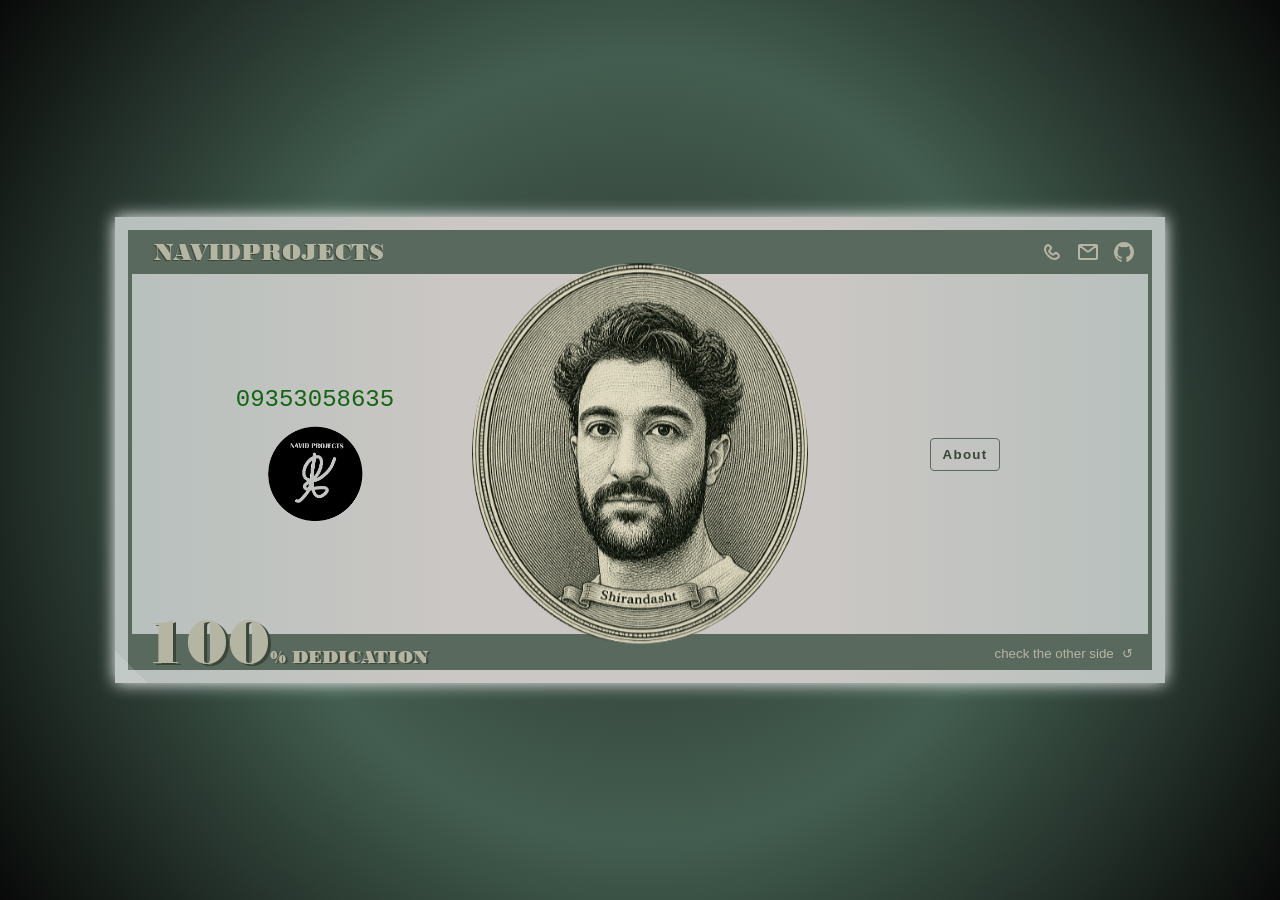
==== index.html @ a0f8a035 "Initial portfolio release" ====
<!doctype html>
<html lang="en">

<head>
  <meta charset="UTF-8" />
  <meta name="viewport" content="width=device-width, initial-scale=1.0" />
  <meta name="description"
    content="Portfolio of Navid Shirandasht. Frontend developer focused on React, JavaScript, UI design and modern web development." />
  <link rel="icon" href="Icons/favicon.svg" type="image/svg+xml" />
  <link rel="stylesheet" href="dollar.css" />
  <title>Navid Projects</title>
</head>

<body>
  <div class="scene">
    <div class="card" id="card">
      <div class="face front">
        <header class="bill-header">
          <div class="nav-container">
            <h2 class="logo">NAVIDPROJECTS</h2>
            <div class="contact-icons">
              <a href="tel:+989353058635" aria-label="Phone Number" title="Call Me">
                <img src="Icons/phone.svg" alt="phone icon" />
              </a>
              <a href="mailto:navidshirandasht@gmail.com" aria-label="Email" title="Email Me" target="_blank">
                <img src="Icons/envelope.svg" alt="email icon" />
              </a>
              <a href="https://www.github.com/navidshdt" target="_blank" aria-label="Github" title="Github"
                rel="noopener noreferrer">
                <img src="Icons/github.svg" alt="github icon" />
              </a>
            </div>
          </div>
        </header>

        <main class="bill-main">
          <div class="bill-content">
            <section class="hero">
              <div class="container hero-content">
                <div class="identity-panel">
                  <a href="tel:+989353058635" aria-label="Phone Number" title="Call Me">09353058635</a>
                  <img class="stamp" src="Icons/logo.png" alt="Navid Projects logo" />
                </div>
                <img class="avatar" src="Images/avatar.png" alt="Portrait of Navid Shirandasht" />
                <div class="hero-actions">
                  <button class="btn" id="aboutBtn">About</button>
                </div>
              </div>
            </section>
          </div>
        </main>
        <footer class="bill-footer">
          <h2 class="bill-value"><span>100</span>% DEDICATION</h2>
          <button class="flip-btn" aria-label="Flip bill">
            <span>check the other side</span>&#8634;
          </button>
        </footer>
      </div>
      <div class="face back">
        <header class="bill-header">
          <div class="nav-container">
            <h2 class="logo">NAVIDPROJECTS</h2>
            <div class="contact-icons">
              <a href="tel:+989353058635" aria-label="Phone Number" title="Call Me">
                <img src="Icons/phone.svg" alt="phone icon" />
              </a>
              <a href="mailto:navidshirandasht@gmail.com" aria-label="Email" title="Email Me" target="_blank">
                <img src="Icons/envelope.svg" alt="email icon" />
              </a>
              <a href="https://www.github.com/navidshdt" target="_blank" aria-label="Github" title="Github"
                rel="noopener noreferrer">
                <img src="Icons/github.svg" alt="github icon" />
              </a>
            </div>
          </div>
        </header>
        <div class="bill-main">
          <div class="bill-content">
            <section class="hero">
              <h1>IN NAVIDPROJECTS WE TRUST</h1>
              <p class="subtitle">
                Crafted with care, designed for clarity, and built to stand
                out in a crowded digital space.
              </p>
            </section>
            <section class="tech-stack">
              <div>
                <h2>Assets</h2>
                <ul>
                  <li>Html</li>
                  <li>Css</li>
                  <li>JavaScript</li>
                  <li>Git & Github</li>
                  <li>React</li>
                  <li>AI Tools</li>
                  <li>Data Structures & Algorithms</li>
                </ul>
              </div>
              <div>
                <h2>Investments</h2>
                <ul>
                  <li>Next Js</li>
                  <li>TypeScript</li>
                  <li>Tailwind</li>
                  <li>WordPress</li>
                  <li>Adobe PhotoShop, Xd, Illustrator, Indesign</li>
                  <li>UI / UX design</li>
                  <li>Brand Building</li>
                </ul>
              </div>
              <div>
                <h2>Reserve Funds</h2>
                <ul>
                  <li>Curiosity</li>
                  <li>Problem Solving</li>
                  <li>Persistence</li>
                  <li>Adaptability</li>
                  <li>Continuous Learning</li>
                </ul>
              </div>
            </section>
          </div>
        </div>
        <footer class="bill-footer">
          <h2 class="bill-value"><span>100</span>% ACCOUNTABILITY</h2>
          <button class="flip-btn" aria-label="Flip bill">
            <span>return</span>&#8635;
          </button>
        </footer>
      </div>
    </div>
  </div>
  <div class="modal-backdrop" id="aboutModal">
    <div class="modal-content">
      <button class="close-btn" id="closeBtn">&times;</button>
      <p>
        I've always had a passion for creating. That's what led me to study
        Mechanical Engineering at Shiraz University. During the pandemic, I
        started learning Python out of curiosity. What began as a small
        experiment gradually evolved into a journey through programming,
        design, and web development - a journey that is still ongoing.
      </p>
    </div>
  </div>
  <script>
    const card = document.getElementById('card');
    const flipBtn = document.querySelectorAll('.flip-btn');
    const aboutBtn = document.getElementById('aboutBtn');
    const aboutModal = document.getElementById('aboutModal');
    const closeBtn = document.getElementById('closeBtn');

    flipBtn.forEach((btn) => {
      btn.addEventListener('click', () => {
        card.classList.toggle('flipped');
      });
    });
    aboutBtn.addEventListener('click', () => {
      aboutModal.classList.add('active');
    });
    closeBtn.addEventListener('click', () => {
      aboutModal.classList.remove('active');
    });
  </script>
</body>

</html>
---- dollar.css ----
/* 
  NavidProjects
  Interactive Portfolio Bill
  Author: Navid Shirandasht
*/

@font-face {
  font-family: 'heading font';
  src: url(fonts/BOD_BLAR.TTF);
}

*,
::after,
::before {
  box-sizing: border-box;
  margin: 0;
  padding: 0;
}

:root {
  --frame-color: rgb(89, 105, 94);
  --text-color: rgb(58, 70, 56);
  --light-text-color: rgb(181, 181, 163);
  --body-gradient-1: rgb(183, 192, 189);
  --body-gradient-2: rgb(203, 199, 196);
}

body {
  font-family: 'Roboto', system-ui, sans-serif;
  background-image: radial-gradient(
    circle at center,
    #2b302d 0%,
    #435e50 50%,
    #080908 100%
  );
  display: flex;
  justify-content: center;
  align-items: center;
  height: 100svh;
  padding: 1rem;
}

.scene {
  perspective: 1800px;
  width: min(82vw, 1050px);
  margin-inline: auto;
}

.card {
  width: 100%;
  display: grid;
  position: relative;
  background-image: linear-gradient(
    to right,
    var(--body-gradient-1),
    var(--body-gradient-2),
    var(--body-gradient-2),
    var(--body-gradient-1)
  );
  box-shadow: 0px 0px 16px rgb(255, 255, 255);
  transform-style: preserve-3d;
  transition: transform 1.5s ease-in-out;
  min-height: clamp(20rem, 25vw, 25rem);
}

.card.flipped {
  transform: rotateY(180deg);
}

.face {
  grid-area: 1/1;
  display: flex;
  flex-direction: column;
  min-width: 300px;
  backface-visibility: hidden;
  padding: clamp(0.6rem, 1vw, 1rem);
}

.bill-main {
  flex: 1;
  padding: 0.25rem;
  border: 4px solid var(--frame-color);
}

.back {
  transform: rotateY(180deg);
}

.card::after {
  content: '';
  position: absolute;
  bottom: 0;
  left: 0;
  width: 2rem;
  height: 2rem;
  z-index: 2;
  background: linear-gradient(
    45deg,
    rgba(255, 255, 255, 0.15) 50%,
    transparent 50%
  );
}

.bill-header,
.bill-footer {
  background-color: var(--frame-color);
  padding: 8px 16px 4px 26px;
}

.bill-footer {
  background-color: var(--frame-color);
  padding: 1rem;
  min-height: 2rem;
  margin-top: auto;
}

.nav-container {
  display: flex;
  align-items: center;
  justify-content: space-between;
}

.logo {
  font-family: 'heading font';
  color: var(--light-text-color);
  text-shadow: -0.75px 0.5px var(--text-color);
  font-size: clamp(1rem, 2vw, 1.5rem);
}

.contact-icons {
  display: flex;
  align-items: center;
  gap: 0.75rem;
}

.contact-icons a {
  text-decoration: none;
  height: 24px;
}

.bill-content {
  flex: 1;
  display: flex;
  flex-direction: column;
  align-items: center;
  justify-content: space-evenly;
  height: 100%;
  padding: clamp(0.8rem, 1.4vw, 1.2rem);
  min-height: 0;
  text-align: center;
  position: relative;
}

.hero {
  width: 100%;
}

.hero h1 {
  font-family: 'heading font';
  color: var(--text-color);
  letter-spacing: 2px;
  font-weight: 100;
  font-size: clamp(1.5rem, 2.5vw, 2rem);
}

.hero h1,
.hero p {
  color: var(--text-color);
  margin-bottom: 0.5rem;
}

.hero-content {
  display: grid;
  grid-template-columns: minmax(6rem, 1fr) minmax(0, auto) minmax(6rem, 1fr);
  align-items: center;
  gap: clamp(0.75rem, 2vw, 1.5rem);
  overflow: visible;
  padding-inline: 0;
}

.avatar {
  width: clamp(8rem, 22vw, 17.5rem);
  transform: scale(1.2);
  border-radius: 100%;
  z-index: 2;
}

.stamp {
  width: min(7.5vw, 100px);
}

.identity-panel {
  display: flex;
  flex-direction: column;
  align-items: center;
  gap: clamp(0.5rem, 1vw, 1rem);
}

.identity-panel a {
  color: rgb(20, 100, 20);
  text-decoration: none;
  font-size: min(1.5rem, 5vw);
  font-family: Courier;
}

.btn {
  background: transparent;
  border: 1px solid var(--frame-color);
  border-radius: 4px;
  padding: 0.5rem 0.75rem;
  font-weight: 600;
  letter-spacing: 0.08rem;
  color: var(--text-color);
  transition: 0.5s ease-in-out;
  cursor: pointer;
}

.btn:hover {
  background-color: var(--frame-color);
  color: var(--body-gradient-2);
}

.modal-backdrop {
  position: fixed;
  inset: 0;
  display: flex;
  justify-content: center;
  align-items: center;
  z-index: 3;
  background: rgba(0, 0, 0, 0.35);
  backdrop-filter: blur(5px);
  opacity: 0;
  visibility: hidden;
  pointer-events: none;
  transition: 0.5s ease;
}

.active {
  opacity: 1;
  visibility: visible;
  pointer-events: auto;
}

.modal-content {
  width: min(90vw, 600px);
  padding: 2rem;
  padding-top: 2.5rem;
  background: rgba(31, 41, 26, 0.75);
  box-shadow:
    inset 8px 8px 10px rgba(22, 30, 17, 0.75),
    inset -8px -8px 10px rgba(68, 90, 55, 0.75);
  backdrop-filter: blur(5px);
  border-radius: 0.5rem;
  border: 2px solid rgba(24, 31, 20, 0.75);
  position: relative;
  line-height: 1.5rem;
  font-size: 0.8rem;
  text-align: justify;
  transform: scale(0.9);
  opacity: 0;
  transition: 0.5s ease;
}

.modal-backdrop.active .modal-content {
  transform: scale(1);
  opacity: 1;
}

.modal-content p {
  color: var(--light-text-color);
  margin: 0;
}

.close-btn {
  background: transparent;
  color: var(--light-text-color);
  border: none;
  position: absolute;
  right: 1.25rem;
  top: 1rem;
  cursor: pointer;
}

.tech-stack {
  display: flex;
  align-items: flex-start;
  gap: 1rem;
  justify-content: space-evenly;
  color: var(--text-color);
  margin-top: 0.75rem;
  width: 100%;
}

.tech-stack h2 {
  font-size: medium;
  display: inline-block;
  margin: 0;
  margin-bottom: 0.4rem;
  font-style: italic;
}

.tech-stack li {
  list-style: none;
  font-size: 12px;
  line-height: 1rem;
}

.bill-value {
  font-family: 'heading font';
  color: var(--light-text-color);
  text-shadow: 2px 0.5px 1px var(--text-color);
  position: absolute;
  bottom: 0.25rem;
  font-size: clamp(0.9rem, 1.5vw, 1.3rem);
}

.bill-value span {
  font-family: 'heading font';
  text-shadow: 3px 2px 0px var(--text-color);
  font-size: clamp(3rem, 6vw, 4rem);
  transition: 2s ease-in-out;
}

.bill-value span:hover {
  color: var(--body-gradient-2);
}

.flip-btn {
  background: transparent;
  color: var(--light-text-color);
  border: none;
  position: absolute;
  right: 2rem;
  bottom: 1.4rem;
  cursor: pointer;
  display: inline-flex;
  align-items: center;
  gap: 0.5rem;
  z-index: 5;
}

@media (max-width: 1050px) {
  .hero-content {
    gap: 1rem;
  }

  .identity-panel {
    gap: 1rem;
  }

  .tech-stack {
    grid-template-columns: repeat(2, minmax(0, 1fr));
  }

  .identity-panel a {
    font-size: 1.5rem;
  }

  .stamp {
    width: 7.5vw;
  }
}

@media (max-width: 768px) {
  .scene {
    perspective: 1200px;
    width: min(95vw, 700px);
    aspect-ratio: auto;
  }

  .face {
    min-height: 500px;
  }

  .bill-content {
    justify-content: center;
  }

  .face {
    padding: 0.75rem;
  }

  .hero h1,
  .hero p {
    margin-bottom: 2rem;
  }

  .tech-stack {
    grid-template-columns: 1fr;
  }

  .identity-panel a {
    font-size: 1.3rem;
  }

  .stamp {
    width: 55px;
  }
}

@media (max-width: 568px) {
  .hero-content {
    display: flex;
    flex-direction: column;
    align-items: center;
    gap: 10vw;
  }

  .identity-panel {
    flex-direction: row-reverse;
    justify-content: space-between;
    align-items: center;
    gap: 30vw;
  }

  .identity-panel a {
    font-size: 1.1rem;
  }

  .stamp {
    width: 50px;
  }

  .flip-btn span {
    display: none;
  }
}
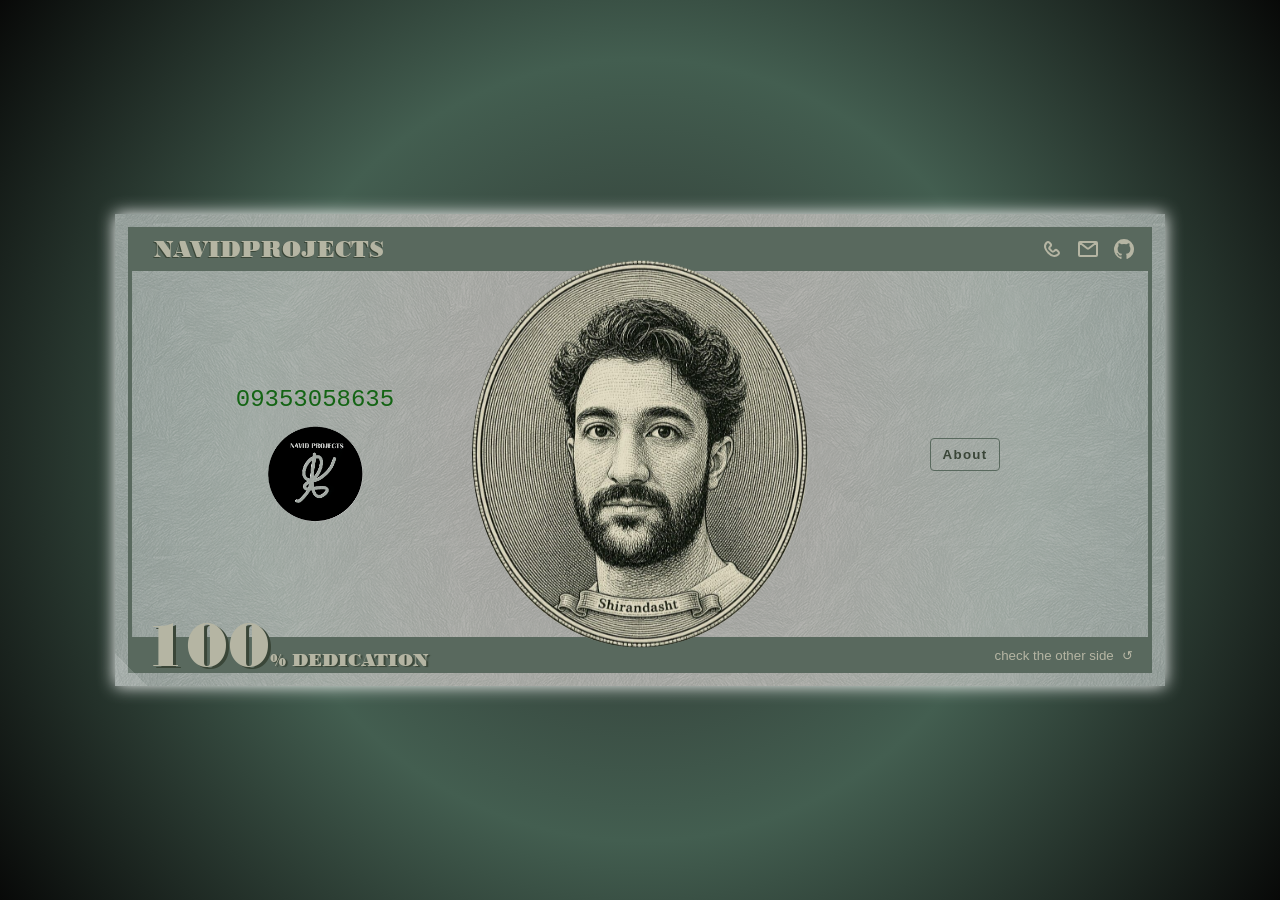
==== commit fb59a59d: "Final Polish" ====
--- a/index.html
+++ b/index.html
@@ -4,11 +4,22 @@
 <head>
   <meta charset="UTF-8" />
   <meta name="viewport" content="width=device-width, initial-scale=1.0" />
-  <meta name="description"
-    content="Portfolio of Navid Shirandasht. Frontend developer focused on React, JavaScript, UI design and modern web development." />
   <link rel="icon" href="Icons/favicon.svg" type="image/svg+xml" />
   <link rel="stylesheet" href="dollar.css" />
   <title>Navid Projects</title>
+  <meta name="description"
+    content="Portfolio of Navid Shirandasht. Frontend developer focused on React, JavaScript, UI design and modern web development." />
+
+  <meta property="og:type" content="website">
+  <meta property="og:url" content="https://navidprojects.vercel.app/">
+  <meta property="og:title" content="Navid Projects">
+  <meta property="og:description"
+    content="Interactive 3D portfolio of Navid Shirandasht. Frontend developer focused on React, JavaScript, UI design and modern web development.">
+  <meta property="og:image" content="https://navidprojects.vercel.app/Images/preview.webp">
+
+  <meta property="twitter:card" content="summary_large_image">
+  <meta property="twitter:title" content="Navid Projects">
+  <meta property="twitter:description" content="Check out my banknote portfolio.">
 </head>
 
 <body>
@@ -41,7 +52,7 @@
                   <a href="tel:+989353058635" aria-label="Phone Number" title="Call Me">09353058635</a>
                   <img class="stamp" src="Icons/logo.png" alt="Navid Projects logo" />
                 </div>
-                <img class="avatar" src="Images/avatar.png" alt="Portrait of Navid Shirandasht" />
+                <img class="avatar" src="Images/avatar.jpg" alt="Portrait of Navid Shirandasht" />
                 <div class="hero-actions">
                   <button class="btn" id="aboutBtn">About</button>
                 </div>
--- a/dollar.css
+++ b/dollar.css
@@ -5,8 +5,17 @@
 */
 
 @font-face {
-  font-family: 'heading font';
+  font-family: 'HeadingFont';
   src: url(fonts/BOD_BLAR.TTF);
+  font-display: swap;
+}
+
+:root {
+  --frame-color: rgb(89, 105, 94);
+  --text-color: rgb(58, 70, 56);
+  --light-text-color: rgb(181, 181, 163);
+  --body-gradient-1: rgba(183, 192, 189, 0.7);
+  --body-gradient-2: rgba(203, 199, 196, 0.7);
 }
 
 *,
@@ -16,13 +25,12 @@
   margin: 0;
   padding: 0;
 }
-
-:root {
-  --frame-color: rgb(89, 105, 94);
-  --text-color: rgb(58, 70, 56);
-  --light-text-color: rgb(181, 181, 163);
-  --body-gradient-1: rgb(183, 192, 189);
-  --body-gradient-2: rgb(203, 199, 196);
+html {
+  scrollbar-gutter: stable;
+  &::-webkit-scrollbar {
+    display: none;
+  }
+  scrollbar-width: none;
 }
 
 body {
@@ -36,8 +44,10 @@
   display: flex;
   justify-content: center;
   align-items: center;
-  height: 100svh;
+  min-height: 100vh;
+  min-height: 100svh;
   padding: 1rem;
+  overflow: hidden;
 }
 
 .scene {
@@ -50,13 +60,15 @@
   width: 100%;
   display: grid;
   position: relative;
-  background-image: linear-gradient(
-    to right,
-    var(--body-gradient-1),
-    var(--body-gradient-2),
-    var(--body-gradient-2),
-    var(--body-gradient-1)
-  );
+  background-image:
+    linear-gradient(
+      to right,
+      var(--body-gradient-1),
+      var(--body-gradient-2),
+      var(--body-gradient-2),
+      var(--body-gradient-1)
+    ),
+    url('Images/subtle-white-feathers.png');
   box-shadow: 0px 0px 16px rgb(255, 255, 255);
   transform-style: preserve-3d;
   transition: transform 1.5s ease-in-out;
@@ -76,14 +88,13 @@
   padding: clamp(0.6rem, 1vw, 1rem);
 }
 
+.back {
+  transform: rotateY(180deg);
+}
 .bill-main {
   flex: 1;
   padding: 0.25rem;
   border: 4px solid var(--frame-color);
-}
-
-.back {
-  transform: rotateY(180deg);
 }
 
 .card::after {
@@ -101,8 +112,7 @@
   );
 }
 
-.bill-header,
-.bill-footer {
+.bill-header {
   background-color: var(--frame-color);
   padding: 8px 16px 4px 26px;
 }
@@ -121,7 +131,7 @@
 }
 
 .logo {
-  font-family: 'heading font';
+  font-family: 'HeadingFont';
   color: var(--light-text-color);
   text-shadow: -0.75px 0.5px var(--text-color);
   font-size: clamp(1rem, 2vw, 1.5rem);
@@ -156,7 +166,7 @@
 }
 
 .hero h1 {
-  font-family: 'heading font';
+  font-family: 'HeadingFont';
   color: var(--text-color);
   letter-spacing: 2px;
   font-weight: 100;
@@ -211,13 +221,13 @@
   font-weight: 600;
   letter-spacing: 0.08rem;
   color: var(--text-color);
-  transition: 0.5s ease-in-out;
+  transition: 0.3s ease-in-out;
   cursor: pointer;
 }
 
 .btn:hover {
   background-color: var(--frame-color);
-  color: var(--body-gradient-2);
+  color: var(--light-text-color);
 }
 
 .modal-backdrop {
@@ -306,7 +316,7 @@
 }
 
 .bill-value {
-  font-family: 'heading font';
+  font-family: 'HeadingFont';
   color: var(--light-text-color);
   text-shadow: 2px 0.5px 1px var(--text-color);
   position: absolute;
@@ -315,7 +325,7 @@
 }
 
 .bill-value span {
-  font-family: 'heading font';
+  font-family: 'HeadingFont';
   text-shadow: 3px 2px 0px var(--text-color);
   font-size: clamp(3rem, 6vw, 4rem);
   transition: 2s ease-in-out;
